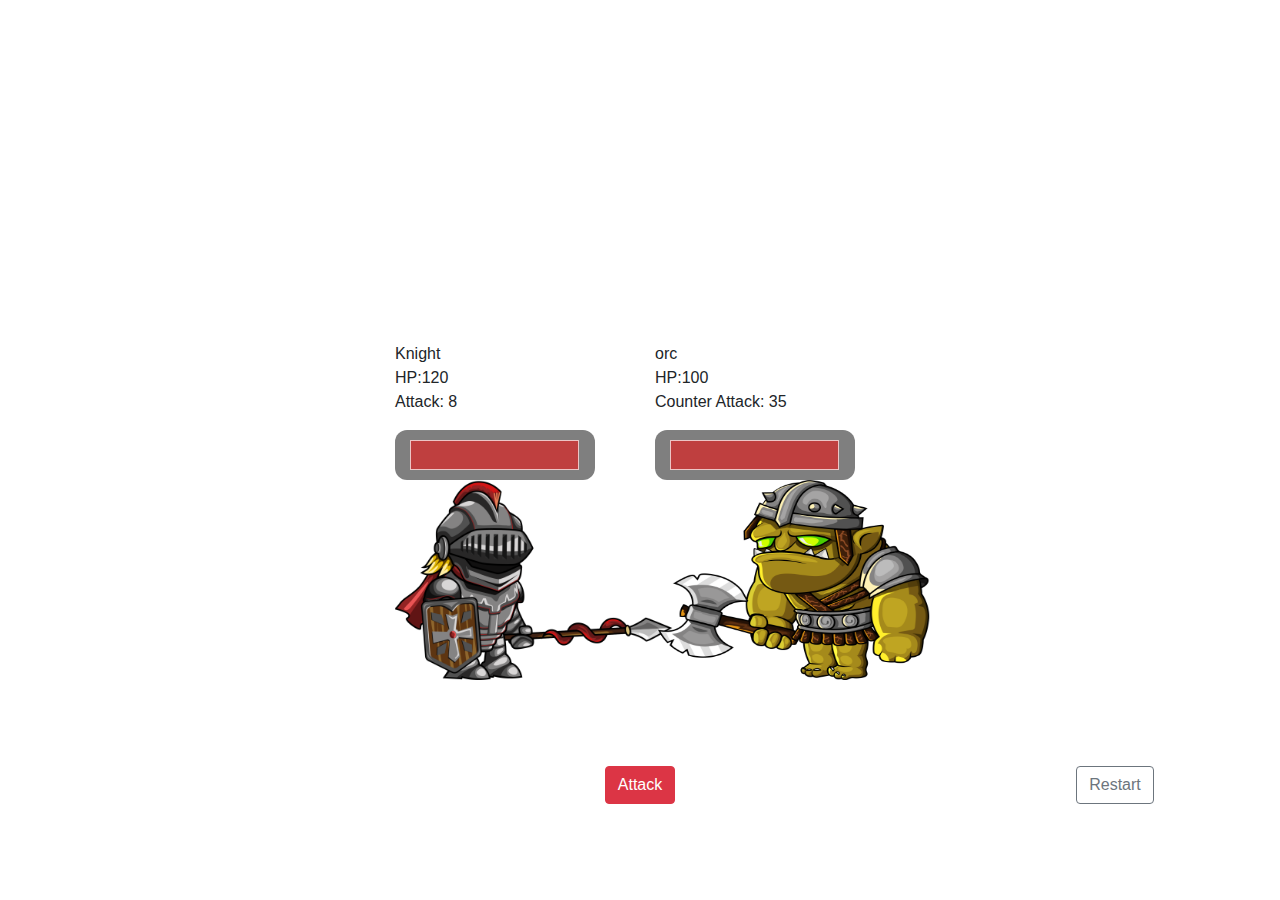
==== zzindex.html @ 65c58d28 "Restarted files in zzGame" ====
<!DOCTYPE html>
<html lang="en">
<head>
    <meta charset="UTF-8">
    <meta name="viewport" content="width=device-width, initial-scale=1.0">
    <meta http-equiv="X-UA-Compatible" content="ie=edge">
    <title>Fighting Game</title>
    <link rel="stylesheet" type="text/css" href="/assets/css/reset.css">
    <link rel="stylesheet" type="text/css" href="assets/css/zzstyle.css">
    <link rel="stylesheet" href="https://stackpath.bootstrapcdn.com/bootstrap/4.3.1/css/bootstrap.min.css" integrity="sha384-ggOyR0iXCbMQv3Xipma34MD+dH/1fQ784/j6cY/iJTQUOhcWr7x9JvoRxT2MZw1T" crossorigin="anonymous">

</head>
<body>
    <div id="game" class="container">
        <header id="header" class="row"></header>
        <div id="enemiesSelectArea" class="row area"></div>
        <div id="row fightStage">
            <div id="charactersStartArea" class="col-12 row area"></div>
            <div id="defenderArea" class="col-12 row area"></div>
        </div>
        <div id="buttonArea" class="row area">
            <div class="col-2"></div>
            <div class="col-8 btn-container">
                <button id="attackButton" class="btn btn-danger">Attack</button>
            </div>
            <div class="col-2 btn-container">
                <button id="restartButton" class="btn btn-outline-secondary">Restart</button>
            </div>
        </div>
    </div>

    <script
    src="https://code.jquery.com/jquery-3.3.1.min.js"
    integrity="sha256-FgpCb/KJQlLNfOu91ta32o/NMZxltwRo8QtmkMRdAu8="
    crossorigin="anonymous"></script>
    <script src="https://cdnjs.cloudflare.com/ajax/libs/popper.js/1.14.7/umd/popper.min.js" integrity="sha384-UO2eT0CpHqdSJQ6hJty5KVphtPhzWj9WO1clHTMGa3JDZwrnQq4sF86dIHNDz0W1" crossorigin="anonymous"></script>
    <script src="https://stackpath.bootstrapcdn.com/bootstrap/4.3.1/js/bootstrap.min.js" integrity="sha384-JjSmVgyd0p3pXB1rRibZUAYoIIy6OrQ6VrjIEaFf/nJGzIxFDsf4x0xIM+B07jRM" crossorigin="anonymous"></script>

    <script src="assets/javascript/zzgame.js"></script>
</body>
</html>
---- assets/css/zzstyle.css ----
* {
    box-sizing: border-box;
}
html, body, #game {
    height:100%;
}
#header{
    min-height: 400px;
}
.area {
    min-height: 50px;
    display: flex;
    flex-direction: row;
    justify-content: center;
    align-items: center;
    position: relative;
}
.btn-container {
    display:flex;
    justify-content: center;
    align-items: center;
}


.character-cont{
    position: relative;
    width: 200px;
    height: 200px;
    margin: 30px;
}
.character-card {
    position: absolute;
    width:100%;
    height:100%;
}
.character-img{
    width: 282px;
    height: 200px;
    position: absolute;
    left: 0;
}
.enemy img {
    -moz-transform: scaleX(-1);
    -o-transform: scaleX(-1);
    -webkit-transform: scaleX(-1);
    transform: scaleX(-1);
    filter: FlipH;
    -ms-filter: "FlipH";
}
.dead {
    top: 50%;
    opacity: .75;
}
.character-info{
    position: absolute;
    bottom:100%;
    width:100%;
}

/*https://codepen.io/kenbarrios/pen/JdzdzL*/
.healthbar-shell {
    width: 100%;
    height: 50px;
    background: rgba(0, 0, 0, .5);
    border-radius: 12px;
    box-sizing: border-box;
    margin: 0px;
    padding: 10px 16px 0px 15px;
}
.healthbar-value {
    width: 100%;
    height: 30px;
    background: rgba(255, 0, 0, .5);
    border: solid 1px;
    border-color: rgba(255, 255, 255, .7);
    box-sizing: border-box;
    margin: 0px;
    position: relative;
}
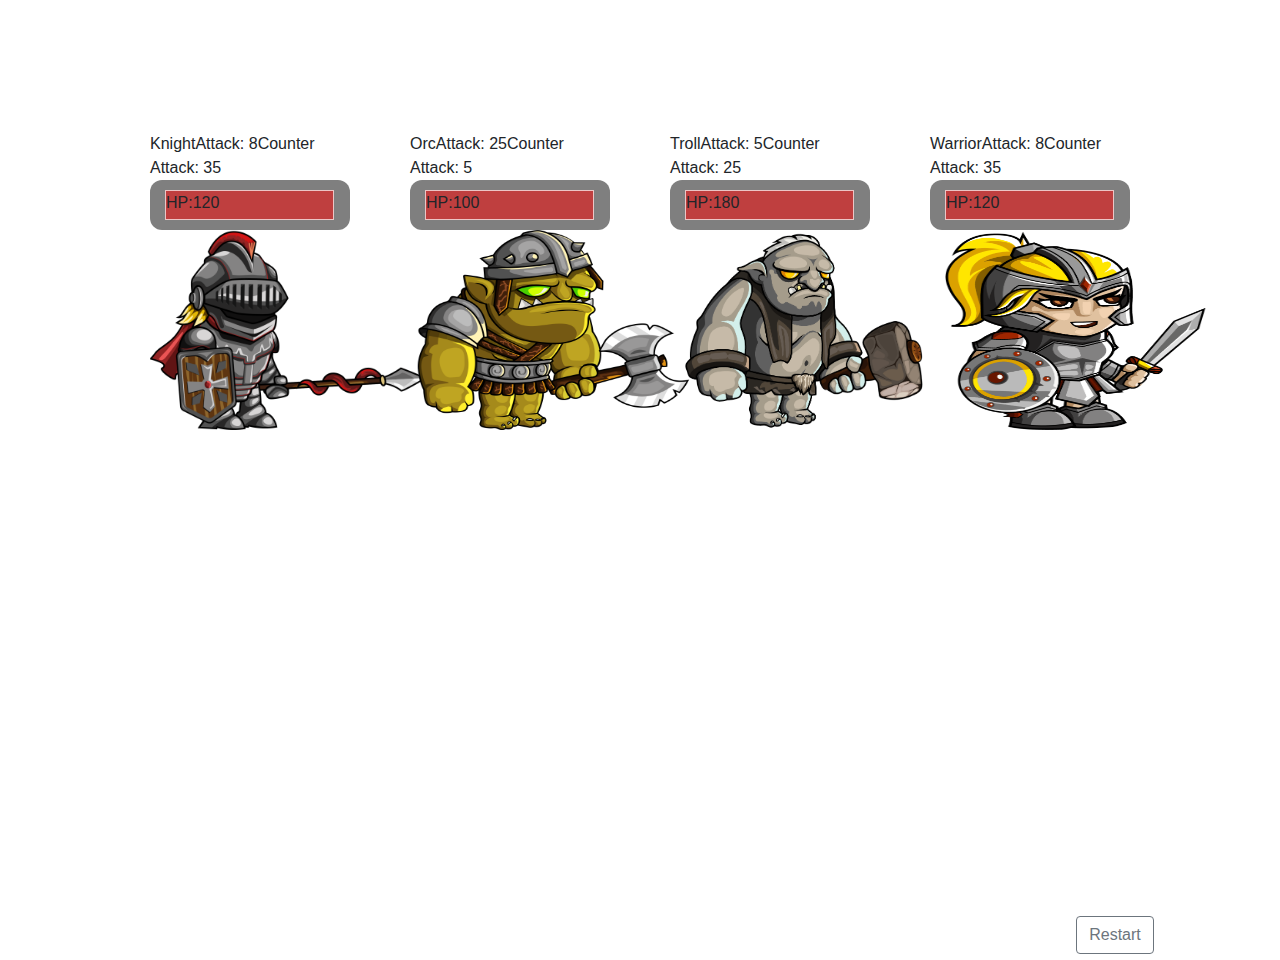
==== commit 21cd3694: "Finish fully working zzGame" ====
--- a/zzindex.html
+++ b/zzindex.html
@@ -1,5 +1,6 @@
 <!DOCTYPE html>
 <html lang="en">
+
 <head>
     <meta charset="UTF-8">
     <meta name="viewport" content="width=device-width, initial-scale=1.0">
@@ -7,17 +8,23 @@
     <title>Fighting Game</title>
     <link rel="stylesheet" type="text/css" href="/assets/css/reset.css">
     <link rel="stylesheet" type="text/css" href="assets/css/zzstyle.css">
-    <link rel="stylesheet" href="https://stackpath.bootstrapcdn.com/bootstrap/4.3.1/css/bootstrap.min.css" integrity="sha384-ggOyR0iXCbMQv3Xipma34MD+dH/1fQ784/j6cY/iJTQUOhcWr7x9JvoRxT2MZw1T" crossorigin="anonymous">
+    <link rel="stylesheet" href="https://stackpath.bootstrapcdn.com/bootstrap/4.3.1/css/bootstrap.min.css"
+        integrity="sha384-ggOyR0iXCbMQv3Xipma34MD+dH/1fQ784/j6cY/iJTQUOhcWr7x9JvoRxT2MZw1T" crossorigin="anonymous">
 
 </head>
+
 <body>
     <div id="game" class="container">
         <header id="header" class="row"></header>
-        <div id="enemiesSelectArea" class="row area"></div>
-        <div id="row fightStage">
-            <div id="charactersStartArea" class="col-12 row area"></div>
-            <div id="defenderArea" class="col-12 row area"></div>
+        <div id="characterSelectArea" class="row area"></div>
+
+        <div class="container">
+            <div class="row fightStage">
+                <div id="attackerArea" class="col-6 area"></div>
+                <div id="defenderArea" class="col-6 area"></div>
+            </div>
         </div>
+
         <div id="buttonArea" class="row area">
             <div class="col-2"></div>
             <div class="col-8 btn-container">
@@ -29,13 +36,26 @@
         </div>
     </div>
 
-    <script
-    src="https://code.jquery.com/jquery-3.3.1.min.js"
-    integrity="sha256-FgpCb/KJQlLNfOu91ta32o/NMZxltwRo8QtmkMRdAu8="
-    crossorigin="anonymous"></script>
-    <script src="https://cdnjs.cloudflare.com/ajax/libs/popper.js/1.14.7/umd/popper.min.js" integrity="sha384-UO2eT0CpHqdSJQ6hJty5KVphtPhzWj9WO1clHTMGa3JDZwrnQq4sF86dIHNDz0W1" crossorigin="anonymous"></script>
-    <script src="https://stackpath.bootstrapcdn.com/bootstrap/4.3.1/js/bootstrap.min.js" integrity="sha384-JjSmVgyd0p3pXB1rRibZUAYoIIy6OrQ6VrjIEaFf/nJGzIxFDsf4x0xIM+B07jRM" crossorigin="anonymous"></script>
+
+    <script src="https://code.jquery.com/jquery-3.3.1.min.js"
+        integrity="sha256-FgpCb/KJQlLNfOu91ta32o/NMZxltwRo8QtmkMRdAu8=" crossorigin="anonymous"></script>
+    <script src="https://cdnjs.cloudflare.com/ajax/libs/popper.js/1.14.7/umd/popper.min.js"
+        integrity="sha384-UO2eT0CpHqdSJQ6hJty5KVphtPhzWj9WO1clHTMGa3JDZwrnQq4sF86dIHNDz0W1"
+        crossorigin="anonymous"></script>
+    <script src="https://stackpath.bootstrapcdn.com/bootstrap/4.3.1/js/bootstrap.min.js"
+        integrity="sha384-JjSmVgyd0p3pXB1rRibZUAYoIIy6OrQ6VrjIEaFf/nJGzIxFDsf4x0xIM+B07jRM"
+        crossorigin="anonymous"></script>
 
     <script src="assets/javascript/zzgame.js"></script>
 </body>
-</html>+
+</html>
+
+<!-- 
+    <div id="enemiesSelectArea" class="row area"></div>
+
+    <div id="row fightStage">
+            <div id="attackerArea" class="col-6 area"></div>
+            <div id="defenderArea" class="col-6 area"></div>
+        </div>
+-->--- a/assets/css/zzstyle.css
+++ b/assets/css/zzstyle.css
@@ -5,7 +5,7 @@
     height:100%;
 }
 #header{
-    min-height: 400px;
+    /*min-height: 400px;*/
 }
 .area {
     min-height: 50px;
@@ -14,11 +14,19 @@
     justify-content: center;
     align-items: center;
     position: relative;
+    margin-top: 200px;
 }
 .btn-container {
     display:flex;
     justify-content: center;
     align-items: center;
+}
+
+#attackerArea {
+    justify-content: flex-end;
+}
+#defenderArea {
+    justify-content: left;
 }
 
 
